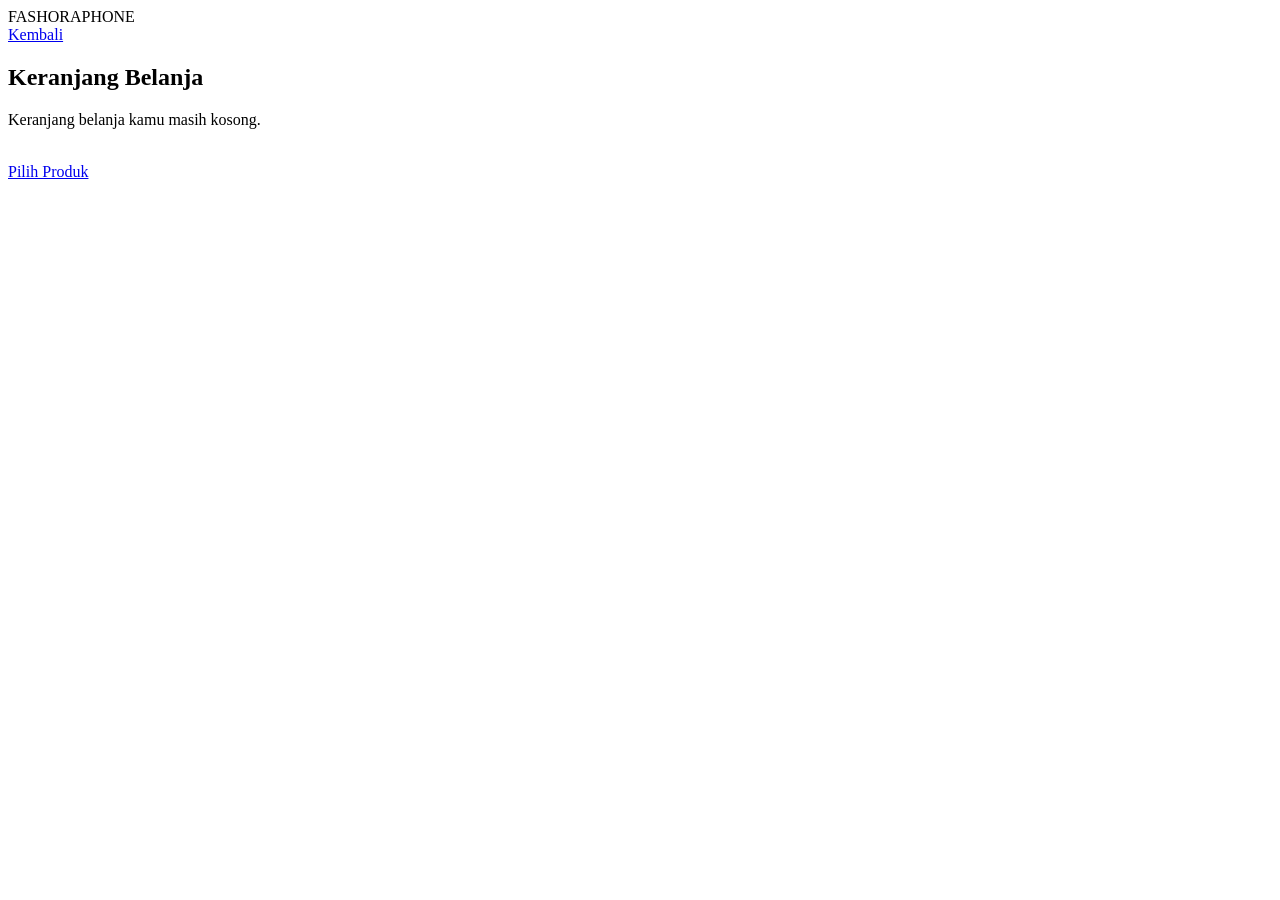
==== keranjang.html @ ba3a828a "Create keranjang.html" ====
<!DOCTYPE html>
<html lang="id">
<head>
<meta charset="UTF-8">
<meta name="viewport" content="width=device-width, initial-scale=1.0">
<title>Keranjang</title>
<link rel="stylesheet" href="css/style.css">
</head>
<body>
<header>
<div class="logo">FASHORA<span>PHONE</span></div>
<a href="index.html" class="cart">Kembali</a>
</header>
<section class="products">
<h2>Keranjang Belanja</h2>
<p>Keranjang belanja kamu masih kosong.</p>
<br>
<a href="produk.html" class="btn">Pilih Produk</a>
</section>
</body>
</html>
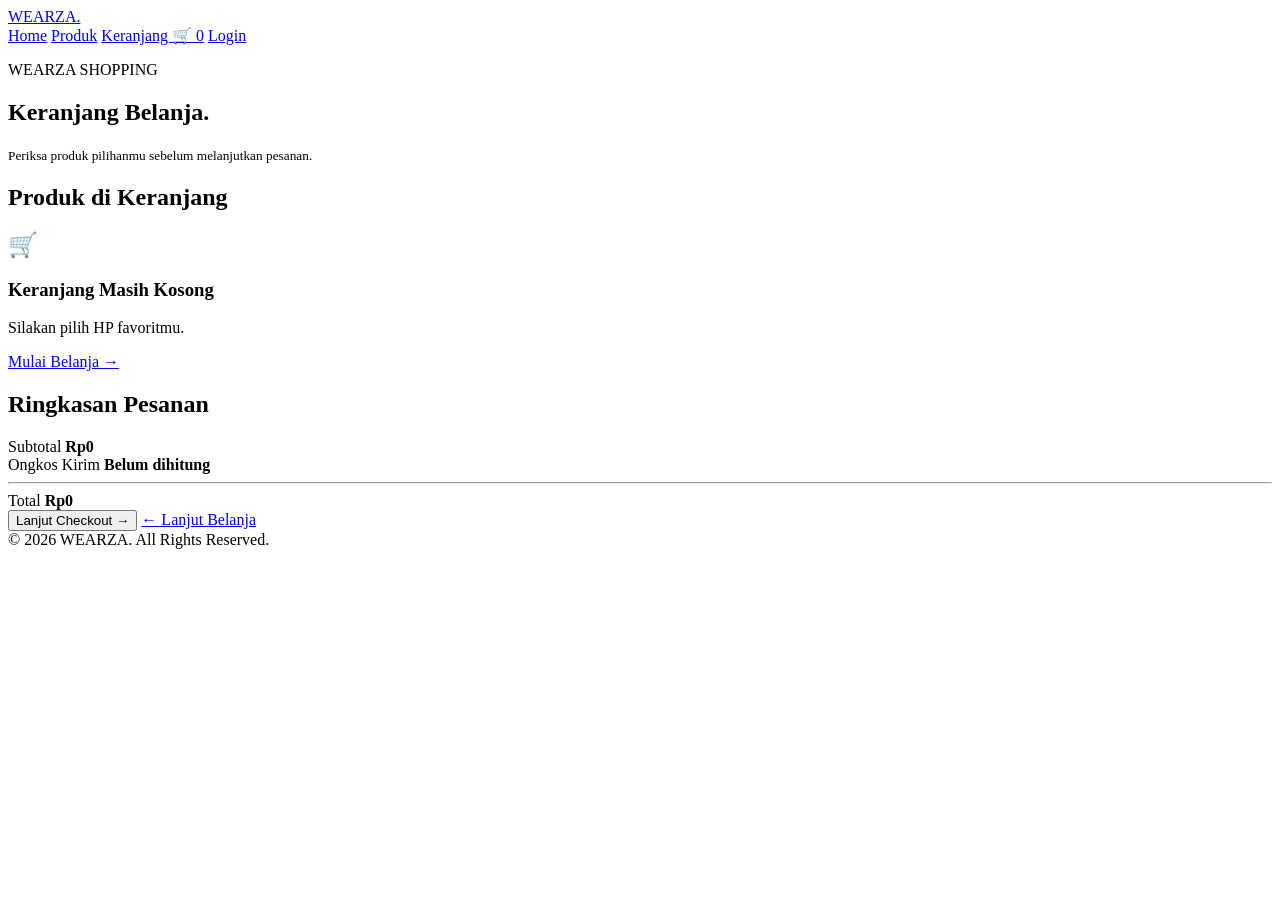
==== commit d499ce70: "Update and rename keranjang.js to keranjang.html" ====
--- a/keranjang.html
+++ b/keranjang.html
@@ -2,21 +2,75 @@
 <!DOCTYPE html>
 <html lang="id">
 <head>
-<meta charset="UTF-8">
-<meta name="viewport" content="width=device-width, initial-scale=1.0">
-<title>Keranjang</title>
-<link rel="stylesheet" href="css/style.css">
+    <meta charset="UTF-8">
+    <meta name="viewport" content="width=device-width, initial-scale=1.0">
+    <title>Keranjang - WEARZA</title>
+    <link rel="stylesheet" href="keranjang.css">
 </head>
 <body>
+
 <header>
-<div class="logo">FASHORA<span>PHONE</span></div>
-<a href="index.html" class="cart">Kembali</a>
+    <a href="index.html" class="logo">WEARZA.</a>
+
+    <nav>
+        <a href="index.html">Home</a>
+        <a href="produk.html">Produk</a>
+        <a href="keranjang.html" class="active">Keranjang 🛒 <span id="jumlah">0</span></a>
+        <a href="login.html">Login</a>
+    </nav>
 </header>
-<section class="products">
-<h2>Keranjang Belanja</h2>
-<p>Keranjang belanja kamu masih kosong.</p>
-<br>
-<a href="produk.html" class="btn">Pilih Produk</a>
+
+<section class="container">
+    <div class="judul">
+        <p>WEARZA SHOPPING</p>
+        <h1>Keranjang <span>Belanja.</span></h1>
+        <small>Periksa produk pilihanmu sebelum melanjutkan pesanan.</small>
+    </div>
+
+    <div class="content">
+        <div class="produk">
+            <h2>Produk di Keranjang</h2>
+            <div id="daftar-produk">
+                <div class="kosong">
+                    <h1>🛒</h1>
+                    <h3>Keranjang Masih Kosong</h3>
+                    <p>Silakan pilih HP favoritmu.</p>
+                    <a href="produk.html">Mulai Belanja →</a>
+                </div>
+            </div>
+        </div>
+
+        <div class="ringkasan">
+            <h2>Ringkasan Pesanan</h2>
+
+            <div class="baris">
+                <span>Subtotal</span>
+                <strong id="subtotal">Rp0</strong>
+            </div>
+
+            <div class="baris">
+                <span>Ongkos Kirim</span>
+                <strong>Belum dihitung</strong>
+            </div>
+
+            <hr>
+
+            <div class="total">
+                <span>Total</span>
+                <strong id="total">Rp0</strong>
+            </div>
+
+            <button id="checkout">Lanjut Checkout →</button>
+
+            <a href="produk.html" class="lanjut">← Lanjut Belanja</a>
+        </div>
+    </div>
 </section>
+
+<footer>
+    © 2026 WEARZA. All Rights Reserved.
+</footer>
+
+<script src="keranjang.js"></script>
 </body>
 </html>
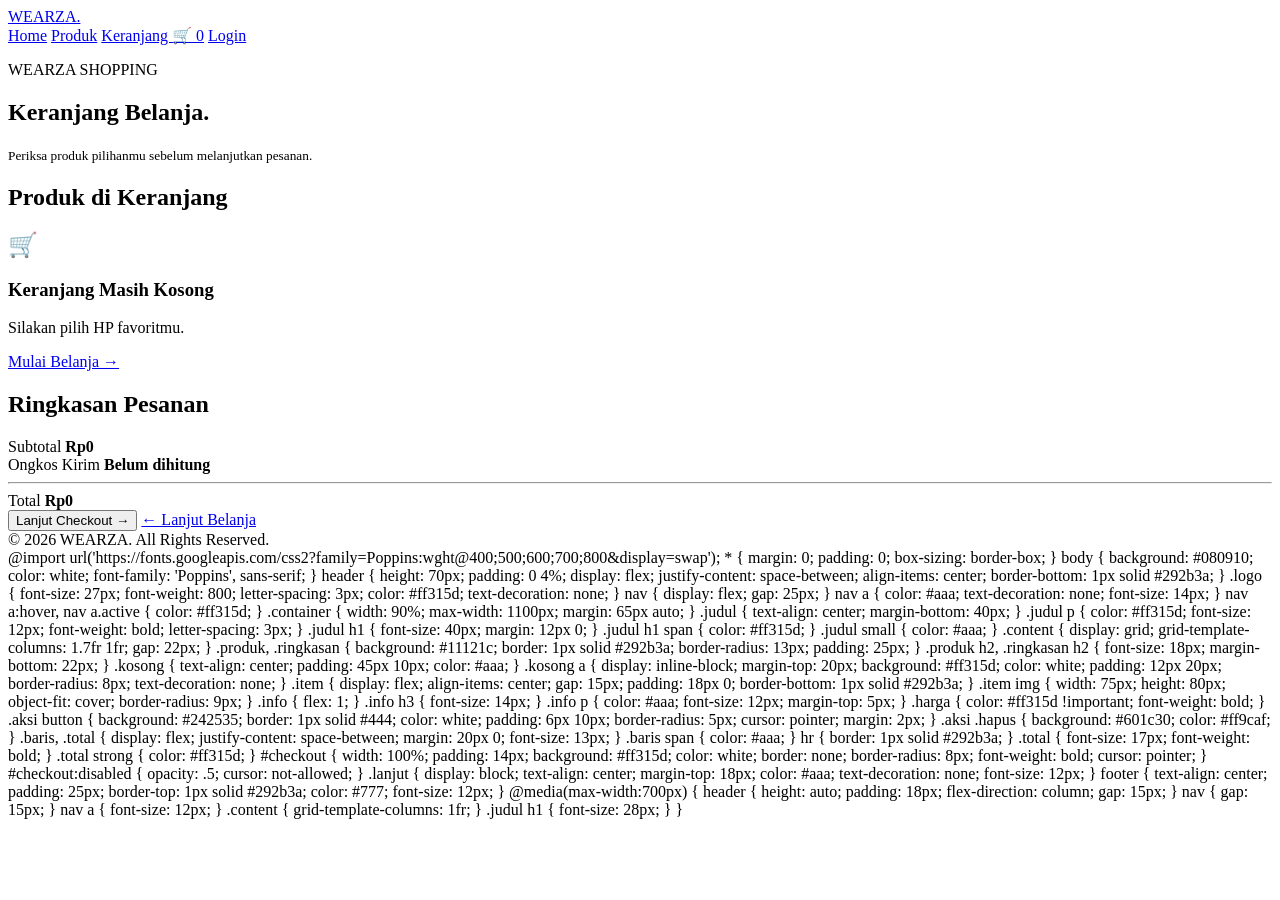
==== commit 1d634c9e: "Update keranjang.html" ====
--- a/keranjang.html
+++ b/keranjang.html
@@ -74,3 +74,250 @@
 <script src="keranjang.js"></script>
 </body>
 </html>
+
+@import url('https://fonts.googleapis.com/css2?family=Poppins:wght@400;500;600;700;800&display=swap');
+
+* {
+    margin: 0;
+    padding: 0;
+    box-sizing: border-box;
+}
+
+body {
+    background: #080910;
+    color: white;
+    font-family: 'Poppins', sans-serif;
+}
+
+header {
+    height: 70px;
+    padding: 0 4%;
+    display: flex;
+    justify-content: space-between;
+    align-items: center;
+    border-bottom: 1px solid #292b3a;
+}
+
+.logo {
+    font-size: 27px;
+    font-weight: 800;
+    letter-spacing: 3px;
+    color: #ff315d;
+    text-decoration: none;
+}
+
+nav {
+    display: flex;
+    gap: 25px;
+}
+
+nav a {
+    color: #aaa;
+    text-decoration: none;
+    font-size: 14px;
+}
+
+nav a:hover,
+nav a.active {
+    color: #ff315d;
+}
+
+.container {
+    width: 90%;
+    max-width: 1100px;
+    margin: 65px auto;
+}
+
+.judul {
+    text-align: center;
+    margin-bottom: 40px;
+}
+
+.judul p {
+    color: #ff315d;
+    font-size: 12px;
+    font-weight: bold;
+    letter-spacing: 3px;
+}
+
+.judul h1 {
+    font-size: 40px;
+    margin: 12px 0;
+}
+
+.judul h1 span {
+    color: #ff315d;
+}
+
+.judul small {
+    color: #aaa;
+}
+
+.content {
+    display: grid;
+    grid-template-columns: 1.7fr 1fr;
+    gap: 22px;
+}
+
+.produk,
+.ringkasan {
+    background: #11121c;
+    border: 1px solid #292b3a;
+    border-radius: 13px;
+    padding: 25px;
+}
+
+.produk h2,
+.ringkasan h2 {
+    font-size: 18px;
+    margin-bottom: 22px;
+}
+
+.kosong {
+    text-align: center;
+    padding: 45px 10px;
+    color: #aaa;
+}
+
+.kosong a {
+    display: inline-block;
+    margin-top: 20px;
+    background: #ff315d;
+    color: white;
+    padding: 12px 20px;
+    border-radius: 8px;
+    text-decoration: none;
+}
+
+.item {
+    display: flex;
+    align-items: center;
+    gap: 15px;
+    padding: 18px 0;
+    border-bottom: 1px solid #292b3a;
+}
+
+.item img {
+    width: 75px;
+    height: 80px;
+    object-fit: cover;
+    border-radius: 9px;
+}
+
+.info {
+    flex: 1;
+}
+
+.info h3 {
+    font-size: 14px;
+}
+
+.info p {
+    color: #aaa;
+    font-size: 12px;
+    margin-top: 5px;
+}
+
+.harga {
+    color: #ff315d !important;
+    font-weight: bold;
+}
+
+.aksi button {
+    background: #242535;
+    border: 1px solid #444;
+    color: white;
+    padding: 6px 10px;
+    border-radius: 5px;
+    cursor: pointer;
+    margin: 2px;
+}
+
+.aksi .hapus {
+    background: #601c30;
+    color: #ff9caf;
+}
+
+.baris,
+.total {
+    display: flex;
+    justify-content: space-between;
+    margin: 20px 0;
+    font-size: 13px;
+}
+
+.baris span {
+    color: #aaa;
+}
+
+hr {
+    border: 1px solid #292b3a;
+}
+
+.total {
+    font-size: 17px;
+    font-weight: bold;
+}
+
+.total strong {
+    color: #ff315d;
+}
+
+#checkout {
+    width: 100%;
+    padding: 14px;
+    background: #ff315d;
+    color: white;
+    border: none;
+    border-radius: 8px;
+    font-weight: bold;
+    cursor: pointer;
+}
+
+#checkout:disabled {
+    opacity: .5;
+    cursor: not-allowed;
+}
+
+.lanjut {
+    display: block;
+    text-align: center;
+    margin-top: 18px;
+    color: #aaa;
+    text-decoration: none;
+    font-size: 12px;
+}
+
+footer {
+    text-align: center;
+    padding: 25px;
+    border-top: 1px solid #292b3a;
+    color: #777;
+    font-size: 12px;
+}
+
+@media(max-width:700px) {
+    header {
+        height: auto;
+        padding: 18px;
+        flex-direction: column;
+        gap: 15px;
+    }
+
+    nav {
+        gap: 15px;
+    }
+
+    nav a {
+        font-size: 12px;
+    }
+
+    .content {
+        grid-template-columns: 1fr;
+    }
+
+    .judul h1 {
+        font-size: 28px;
+    }
+}
+
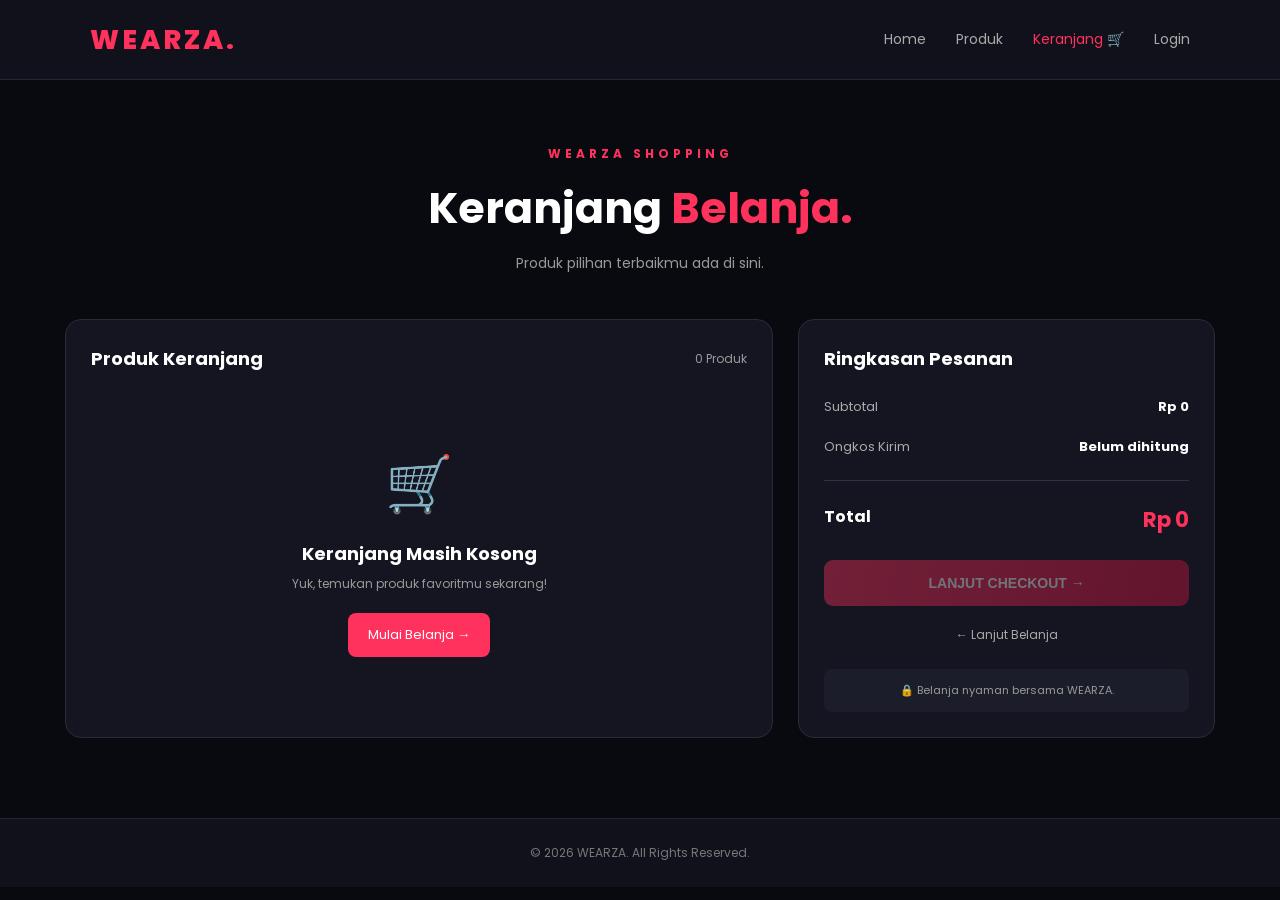
==== commit fdc461e9: "Update keranjang.html" ====
--- a/keranjang.html
+++ b/keranjang.html
@@ -2,81 +2,13 @@
 <!DOCTYPE html>
 <html lang="id">
 <head>
-    <meta charset="UTF-8">
-    <meta name="viewport" content="width=device-width, initial-scale=1.0">
-    <title>Keranjang - WEARZA</title>
-    <link rel="stylesheet" href="keranjang.css">
-</head>
-<body>
-
-<header>
-    <a href="index.html" class="logo">WEARZA.</a>
-
-    <nav>
-        <a href="index.html">Home</a>
-        <a href="produk.html">Produk</a>
-        <a href="keranjang.html" class="active">Keranjang 🛒 <span id="jumlah">0</span></a>
-        <a href="login.html">Login</a>
-    </nav>
-</header>
-
-<section class="container">
-    <div class="judul">
-        <p>WEARZA SHOPPING</p>
-        <h1>Keranjang <span>Belanja.</span></h1>
-        <small>Periksa produk pilihanmu sebelum melanjutkan pesanan.</small>
-    </div>
-
-    <div class="content">
-        <div class="produk">
-            <h2>Produk di Keranjang</h2>
-            <div id="daftar-produk">
-                <div class="kosong">
-                    <h1>🛒</h1>
-                    <h3>Keranjang Masih Kosong</h3>
-                    <p>Silakan pilih HP favoritmu.</p>
-                    <a href="produk.html">Mulai Belanja →</a>
-                </div>
-            </div>
-        </div>
-
-        <div class="ringkasan">
-            <h2>Ringkasan Pesanan</h2>
-
-            <div class="baris">
-                <span>Subtotal</span>
-                <strong id="subtotal">Rp0</strong>
-            </div>
-
-            <div class="baris">
-                <span>Ongkos Kirim</span>
-                <strong>Belum dihitung</strong>
-            </div>
-
-            <hr>
-
-            <div class="total">
-                <span>Total</span>
-                <strong id="total">Rp0</strong>
-            </div>
-
-            <button id="checkout">Lanjut Checkout →</button>
-
-            <a href="produk.html" class="lanjut">← Lanjut Belanja</a>
-        </div>
-    </div>
-</section>
-
-<footer>
-    © 2026 WEARZA. All Rights Reserved.
-</footer>
-
-<script src="keranjang.js"></script>
-</body>
-</html>
-
-@import url('https://fonts.googleapis.com/css2?family=Poppins:wght@400;500;600;700;800&display=swap');
-
+<meta charset="UTF-8">
+<meta name="viewport" content="width=device-width, initial-scale=1.0">
+<title>Keranjang Belanja | WEARZA</title>
+
+<link href="https://fonts.googleapis.com/css2?family=Poppins:wght@400;500;600;700;800&display=swap" rel="stylesheet">
+
+<style>
 * {
     margin: 0;
     padding: 0;
@@ -84,240 +16,563 @@
 }
 
 body {
-    background: #080910;
+    font-family: 'Poppins', sans-serif;
+    background: #090a10;
     color: white;
-    font-family: 'Poppins', sans-serif;
-}
-
-header {
-    height: 70px;
-    padding: 0 4%;
+}
+
+/* NAVBAR */
+.navbar {
+    height: 80px;
     display: flex;
     justify-content: space-between;
     align-items: center;
-    border-bottom: 1px solid #292b3a;
+    padding: 0 7%;
+    background: #10111a;
+    border-bottom: 1px solid #252635;
 }
 
 .logo {
     font-size: 27px;
     font-weight: 800;
+    color: #ff315d;
     letter-spacing: 3px;
-    color: #ff315d;
     text-decoration: none;
 }
 
-nav {
-    display: flex;
-    gap: 25px;
-}
-
-nav a {
+.navbar nav {
+    display: flex;
+    gap: 30px;
+}
+
+.navbar nav a {
     color: #aaa;
     text-decoration: none;
     font-size: 14px;
-}
-
-nav a:hover,
-nav a.active {
+    transition: .3s;
+}
+
+.navbar nav a:hover,
+.navbar nav .active {
     color: #ff315d;
 }
 
+/* HEADER */
+.hero {
+    text-align: center;
+    padding: 65px 15px 45px;
+}
+
+.hero .subtitle {
+    color: #ff315d;
+    letter-spacing: 4px;
+    font-size: 12px;
+    font-weight: 700;
+}
+
+.hero h1 {
+    font-size: 43px;
+    margin: 13px 0;
+}
+
+.hero h1 span {
+    color: #ff315d;
+}
+
+.hero p {
+    color: #999;
+    font-size: 14px;
+}
+
+/* CONTAINER */
 .container {
+    max-width: 1150px;
     width: 90%;
-    max-width: 1100px;
-    margin: 65px auto;
-}
-
-.judul {
-    text-align: center;
-    margin-bottom: 40px;
-}
-
-.judul p {
-    color: #ff315d;
-    font-size: 12px;
-    font-weight: bold;
-    letter-spacing: 3px;
-}
-
-.judul h1 {
-    font-size: 40px;
-    margin: 12px 0;
-}
-
-.judul h1 span {
-    color: #ff315d;
-}
-
-.judul small {
-    color: #aaa;
-}
-
-.content {
+    margin: auto;
+    padding-bottom: 80px;
+}
+
+.cart-layout {
     display: grid;
     grid-template-columns: 1.7fr 1fr;
-    gap: 22px;
-}
-
-.produk,
-.ringkasan {
-    background: #11121c;
-    border: 1px solid #292b3a;
-    border-radius: 13px;
+    gap: 25px;
+}
+
+/* PRODUCT */
+.cart-box,
+.summary-box {
+    background: #141520;
+    border: 1px solid #292b3b;
+    border-radius: 16px;
     padding: 25px;
 }
 
-.produk h2,
-.ringkasan h2 {
+.box-title {
+    display: flex;
+    justify-content: space-between;
+    align-items: center;
+    margin-bottom: 25px;
+}
+
+.box-title h2,
+.summary-box h2 {
     font-size: 18px;
-    margin-bottom: 22px;
-}
-
-.kosong {
-    text-align: center;
-    padding: 45px 10px;
-    color: #aaa;
-}
-
-.kosong a {
-    display: inline-block;
-    margin-top: 20px;
+}
+
+.box-title span {
+    color: #999;
+    font-size: 12px;
+}
+
+.product {
+    display: flex;
+    align-items: center;
+    gap: 17px;
+    padding: 20px 0;
+    border-bottom: 1px solid #292b3b;
+}
+
+.product img {
+    width: 95px;
+    height: 105px;
+    object-fit: cover;
+    border-radius: 12px;
+    background: #222431;
+}
+
+.product-info {
+    flex: 1;
+}
+
+.product-info h3 {
+    font-size: 15px;
+    margin-bottom: 5px;
+}
+
+.product-info p {
+    color: #999;
+    font-size: 12px;
+}
+
+.price {
+    color: #ff315d !important;
+    font-weight: 700;
+    margin-top: 8px;
+}
+
+.quantity {
+    display: flex;
+    align-items: center;
+    gap: 12px;
+    margin-top: 12px;
+}
+
+.quantity button {
+    width: 27px;
+    height: 27px;
+    background: #252737;
+    border: 1px solid #393c50;
+    color: white;
+    border-radius: 6px;
+    cursor: pointer;
+}
+
+.quantity button:hover {
+    background: #ff315d;
+}
+
+.remove {
+    background: transparent;
+    color: #ff6681;
+    border: 1px solid #633044;
+    padding: 8px 12px;
+    border-radius: 7px;
+    cursor: pointer;
+    font-size: 11px;
+}
+
+.remove:hover {
     background: #ff315d;
     color: white;
-    padding: 12px 20px;
-    border-radius: 8px;
-    text-decoration: none;
-}
-
-.item {
-    display: flex;
-    align-items: center;
-    gap: 15px;
-    padding: 18px 0;
-    border-bottom: 1px solid #292b3a;
-}
-
-.item img {
-    width: 75px;
-    height: 80px;
-    object-fit: cover;
-    border-radius: 9px;
-}
-
-.info {
-    flex: 1;
-}
-
-.info h3 {
-    font-size: 14px;
-}
-
-.info p {
-    color: #aaa;
-    font-size: 12px;
-    margin-top: 5px;
-}
-
-.harga {
-    color: #ff315d !important;
-    font-weight: bold;
-}
-
-.aksi button {
-    background: #242535;
-    border: 1px solid #444;
-    color: white;
-    padding: 6px 10px;
-    border-radius: 5px;
-    cursor: pointer;
-    margin: 2px;
-}
-
-.aksi .hapus {
-    background: #601c30;
-    color: #ff9caf;
-}
-
-.baris,
-.total {
+}
+
+/* SUMMARY */
+.summary-box h2 {
+    margin-bottom: 25px;
+}
+
+.summary-row {
     display: flex;
     justify-content: space-between;
     margin: 20px 0;
     font-size: 13px;
 }
 
-.baris span {
+.summary-row span {
     color: #aaa;
 }
 
+.summary-row strong {
+    text-align: right;
+}
+
 hr {
-    border: 1px solid #292b3a;
+    border: none;
+    border-top: 1px solid #303143;
+    margin: 23px 0;
 }
 
 .total {
-    font-size: 17px;
-    font-weight: bold;
+    display: flex;
+    justify-content: space-between;
+    font-size: 16px;
+    font-weight: 700;
+    margin-bottom: 25px;
 }
 
 .total strong {
     color: #ff315d;
-}
-
-#checkout {
+    font-size: 21px;
+}
+
+.checkout {
     width: 100%;
-    padding: 14px;
-    background: #ff315d;
+    padding: 15px;
+    border: none;
+    border-radius: 9px;
+    background: linear-gradient(100deg, #ff315d, #d91443);
     color: white;
-    border: none;
-    border-radius: 8px;
-    font-weight: bold;
+    font-size: 14px;
+    font-weight: 700;
     cursor: pointer;
-}
-
-#checkout:disabled {
-    opacity: .5;
+    transition: .3s;
+}
+
+.checkout:hover {
+    transform: translateY(-3px);
+    box-shadow: 0 7px 22px #ff315d40;
+}
+
+.checkout:disabled {
+    opacity: .4;
     cursor: not-allowed;
-}
-
-.lanjut {
+    transform: none;
+}
+
+.continue {
     display: block;
     text-align: center;
-    margin-top: 18px;
     color: #aaa;
     text-decoration: none;
     font-size: 12px;
-}
-
+    margin-top: 20px;
+}
+
+.continue:hover {
+    color: #ff315d;
+}
+
+.note {
+    margin-top: 25px;
+    padding: 13px;
+    background: #1c1d2a;
+    border-radius: 8px;
+    color: #999;
+    font-size: 11px;
+    text-align: center;
+}
+
+/* EMPTY */
+.empty {
+    text-align: center;
+    padding: 45px 10px;
+}
+
+.empty .icon {
+    font-size: 55px;
+    margin-bottom: 15px;
+}
+
+.empty h3 {
+    font-size: 18px;
+    margin-bottom: 8px;
+}
+
+.empty p {
+    font-size: 12px;
+    color: #999;
+    margin-bottom: 20px;
+}
+
+.empty a {
+    display: inline-block;
+    background: #ff315d;
+    color: white;
+    text-decoration: none;
+    padding: 12px 20px;
+    border-radius: 8px;
+    font-size: 13px;
+}
+
+/* FOOTER */
 footer {
     text-align: center;
     padding: 25px;
-    border-top: 1px solid #292b3a;
+    background: #10111a;
+    border-top: 1px solid #252635;
     color: #777;
     font-size: 12px;
 }
 
-@media(max-width:700px) {
-    header {
+/* RESPONSIVE */
+@media(max-width: 750px) {
+    .navbar {
         height: auto;
+        padding: 20px;
+        flex-direction: column;
+        gap: 17px;
+    }
+
+    .navbar nav {
+        gap: 17px;
+    }
+
+    .navbar nav a {
+        font-size: 12px;
+    }
+
+    .hero h1 {
+        font-size: 30px;
+    }
+
+    .cart-layout {
+        grid-template-columns: 1fr;
+    }
+
+    .cart-box,
+    .summary-box {
         padding: 18px;
-        flex-direction: column;
-        gap: 15px;
-    }
-
-    nav {
-        gap: 15px;
-    }
-
-    nav a {
+    }
+
+    .product img {
+        width: 70px;
+        height: 80px;
+    }
+
+    .product-info h3 {
         font-size: 12px;
     }
 
-    .content {
-        grid-template-columns: 1fr;
-    }
-
-    .judul h1 {
-        font-size: 28px;
-    }
-}
-
+    .remove {
+        padding: 6px;
+    }
+}
+</style>
+</head>
+
+<body>
+
+<header class="navbar">
+    <a href="index.html" class="logo">WEARZA.</a>
+
+    <nav>
+        <a href="index.html">Home</a>
+        <a href="produk.html">Produk</a>
+        <a href="keranjang.html" class="active">Keranjang 🛒</a>
+        <a href="login.html">Login</a>
+    </nav>
+</header>
+
+<section class="hero">
+    <div class="subtitle">WEARZA SHOPPING</div>
+    <h1>Keranjang <span>Belanja.</span></h1>
+    <p>Produk pilihan terbaikmu ada di sini.</p>
+</section>
+
+<main class="container">
+
+<div class="cart-layout">
+
+    <section class="cart-box">
+        <div class="box-title">
+            <h2>Produk Keranjang</h2>
+            <span id="jumlah">0 Produk</span>
+        </div>
+
+        <div id="daftar"></div>
+    </section>
+
+    <aside class="summary-box">
+        <h2>Ringkasan Pesanan</h2>
+
+        <div class="summary-row">
+            <span>Subtotal</span>
+            <strong id="subtotal">Rp0</strong>
+        </div>
+
+        <div class="summary-row">
+            <span>Ongkos Kirim</span>
+            <strong>Belum dihitung</strong>
+        </div>
+
+        <hr>
+
+        <div class="total">
+            <span>Total</span>
+            <strong id="total">Rp0</strong>
+        </div>
+
+        <button class="checkout" id="checkout">
+            LANJUT CHECKOUT →
+        </button>
+
+        <a href="produk.html" class="continue">
+            ← Lanjut Belanja
+        </a>
+
+        <div class="note">
+            🔒 Belanja nyaman bersama WEARZA.
+        </div>
+    </aside>
+
+</div>
+</main>
+
+<footer>
+    © 2026 WEARZA. All Rights Reserved.
+</footer>
+
+<script>
+const KEY = "wearzaCart";
+
+function getCart() {
+    try {
+        return JSON.parse(localStorage.getItem(KEY) || "[]");
+    } catch (e) {
+        return [];
+    }
+}
+
+function formatRupiah(number) {
+    return new Intl.NumberFormat("id-ID", {
+        style: "currency",
+        currency: "IDR",
+        maximumFractionDigits: 0
+    }).format(number);
+}
+
+function escapeHTML(value) {
+    return String(value ?? "").replace(/[&<>"']/g, char => ({
+        "&": "&amp;",
+        "<": "&lt;",
+        ">": "&gt;",
+        '"': "&quot;",
+        "'": "&#39;"
+    })[char]);
+}
+
+function tampilkan() {
+    const cart = getCart();
+    const daftar = document.getElementById("daftar");
+
+    let jumlah = 0;
+    let subtotal = 0;
+
+    cart.forEach(item => {
+        const qty = Math.max(1, Number(item.qty) || 1);
+        jumlah += qty;
+        subtotal += Math.max(0, Number(item.price) || 0) * qty;
+    });
+
+    document.getElementById("jumlah").textContent =
+        jumlah + " Produk";
+
+    document.getElementById("subtotal").textContent =
+        formatRupiah(subtotal);
+
+    document.getElementById("total").textContent =
+        formatRupiah(subtotal);
+
+    document.getElementById("checkout").disabled =
+        cart.length === 0;
+
+    if (cart.length === 0) {
+        daftar.innerHTML = `
+            <div class="empty">
+                <div class="icon">🛒</div>
+                <h3>Keranjang Masih Kosong</h3>
+                <p>Yuk, temukan produk favoritmu sekarang!</p>
+                <a href="produk.html">Mulai Belanja →</a>
+            </div>
+        `;
+        return;
+    }
+
+    daftar.innerHTML = cart.map((item, index) => `
+        <div class="product">
+
+            <img
+                src="${escapeHTML(item.image || '')}"
+                alt="${escapeHTML(item.name)}"
+                onerror="this.style.visibility='hidden'"
+            >
+
+            <div class="product-info">
+                <h3>${escapeHTML(item.name)}</h3>
+                <p>${escapeHTML(item.brand || 'Smartphone')}</p>
+
+                <p class="price">
+                    ${formatRupiah(Number(item.price) || 0)}
+                </p>
+
+                <div class="quantity">
+                    <button onclick="ubahJumlah(${index}, -1)">−</button>
+                    <span>${Math.max(1, Number(item.qty) || 1)}</span>
+                    <button onclick="ubahJumlah(${index}, 1)">+</button>
+                </div>
+            </div>
+
+            <button class="remove"
+                onclick="hapus(${index})">
+                Hapus
+            </button>
+
+        </div>
+    `).join("");
+}
+
+function ubahJumlah(index, perubahan) {
+    const cart = getCart();
+
+    if (!cart[index]) return;
+
+    cart[index].qty =
+        (Number(cart[index].qty) || 1) + perubahan;
+
+    if (cart[index].qty <= 0) {
+        cart.splice(index, 1);
+    }
+
+    localStorage.setItem(KEY, JSON.stringify(cart));
+    tampilkan();
+}
+
+function hapus(index) {
+    const cart = getCart();
+    cart.splice(index, 1);
+
+    localStorage.setItem(KEY, JSON.stringify(cart));
+    tampilkan();
+}
+
+document.getElementById("checkout").addEventListener("click", () => {
+    if (getCart().length > 0) {
+        alert("Checkout masih berupa demo.");
+    }
+});
+
+tampilkan();
+</script>
+
+</body>
+</html>
